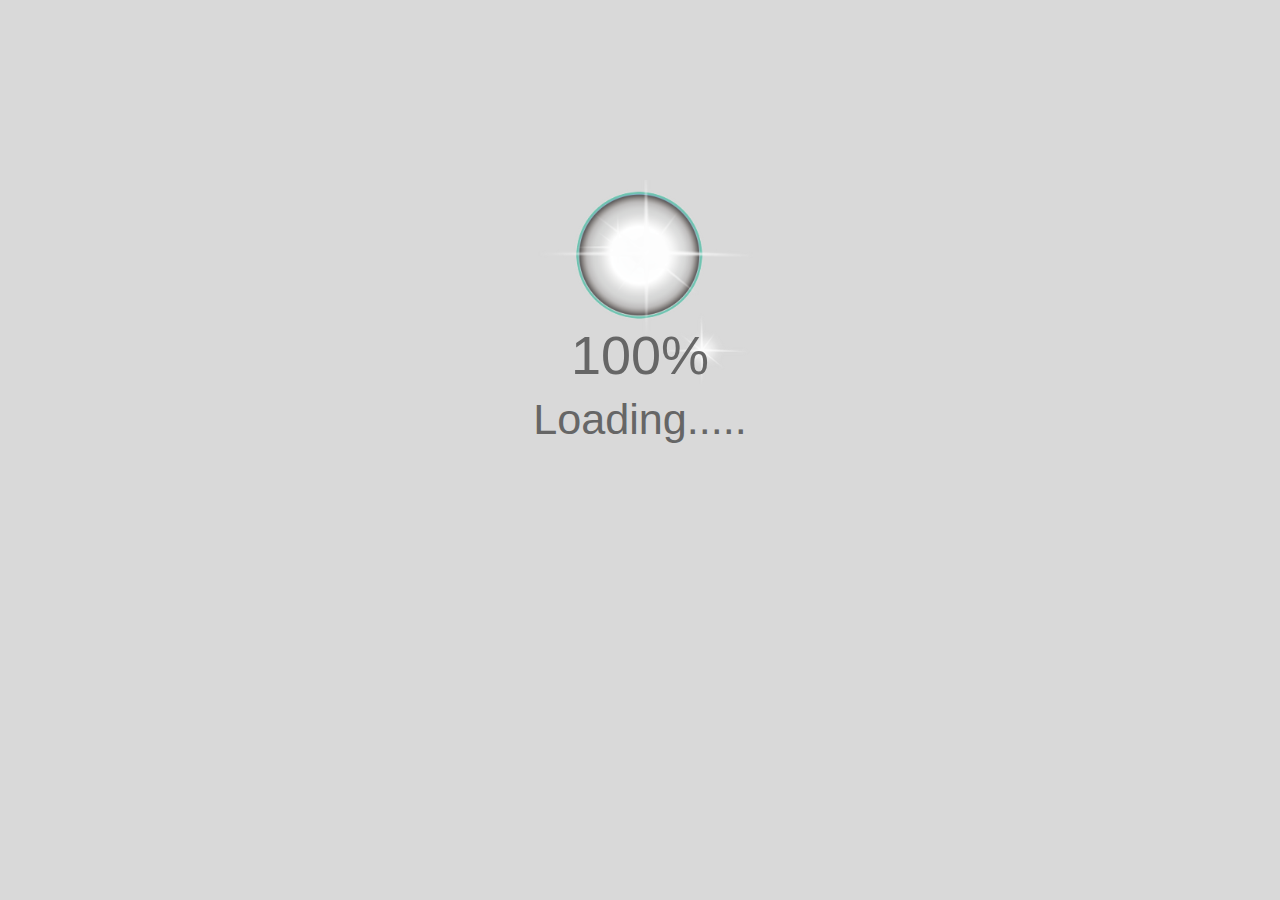
==== index.html @ c44b627d "upload" ====
<!DOCTYPE html>
<html>
<head>
	<meta charset="utf-8">
	<meta http-equiv="X-UA-Compatible" content="IE=edge">
	<meta name="viewport" content="width=device-width, initial-scale=1, user-scalable = no">
	<title>一万口新鲜</title>
	<link rel="stylesheet" href="css/main.css">
	<link rel="stylesheet" href="css/main2.css">
	<link rel="stylesheet" type="text/css" href="css/swiper-4.2.2.min.css">
	<script src="js/iconfont.js" type="text/javascript" ></script>
	<script src="js/flex.js"></script>
  	<script src="js/html5.js"></script>
</head>
<body>
  <div class="wrapAll">
	<!-- loading -->
	<div class="Loading">
		<div class="loading_header">
			<img class="loading_shine" src="images/loading_shine.png" alt="">
		</div>
		<div class="loading_mid">
			<div class="progress">0%</div>
			<div class="loadingTxt">Loading.....</div>
		</div>
		<div class="loading_footer">
			<img class="loadImg1" src="images/loading_img.png" alt="">
			<img class="loadImg2" src="images/loading_img.png" alt="">
			<img class="loadImg3" src="images/loading_img.png" alt="">
			<img class="loadImg4" src="images/loading_img.png" alt="">
			<img class="loadImg5" src="images/loading_img.png" alt="">
		</div>
	</div>
	<!-- loading结束 -->

	<!-- introduce -->
	<div class="introduce">
		<div class="in_header">
			为世界豪强打call,<br/>吃世帮料理！
		</div>
		<div class="in_mid">
			<img class="introduce_txt" src="images/introduc_txt.png" alt="">
			<svg class="icon icon_cursor" aria-hidden="true">
			  <use xlink:href="#icon-dianji"></use>
			</svg>
		</div>
		<div class="in_footer">
			<div class="Green">
        <div class="footable">
          <img src="images/footable.png" alt="">
        </div>
				<p class="footShadow"></p>
				<p class="in_foot_txt">我来打call</p>
			</div>
		</div>
	</div>

	<!-- introduce结束 -->

	<!-- food -->
	<div class="Food">
		<div class="Food_list">
			<dl class="List">
				<dt>
					<img src="images/shousi.png" alt="">
					<div class="list_txt"><p>中场餐肉<br>寿司</p></div>
				</dt>
				<dt>
					<img src="images/chaofan.png" alt="">
					<div class="list_txt"><p>禁区无敌<br>黄金炒饭</p></div>
				</dt>
				<dt>
					<img src="images/gaijiaofan.png" alt="">
					<div class="list_txt"><p>炙火开球<br>冠军炒饭</p></div>
				</dt>
			</dl>
		</div>
		
		<!-- detail -->
			<div class="detail1 detailAll">
				<div class="detail1_head Head_txt">
					<i>看球料理之</i>
					<img src="images/shousi.png" alt="">
					<p>中场餐肉<br>寿司</p>
				</div>
				<div class="detail_txt">
					<p>菜谱：XXXXXXXXXX</p>
					<p>配料：XXXXXXXXXX</p>
				</div>
				<div class="detail_close">
					<svg class="icon_detail_close" aria-hidden="true"><use xlink:href=" #icon-guanbi1"></use></svg>
				</div>
			</div>
			<div class="detail2 detailAll">
				<div class="detail2_head Head_txt">
					<i>看球料理之</i>
					<img src="images/chaofan.png" alt="">
					<p>禁区无敌<br>黄金炒饭</p>
				</div>
				<div class="detail_txt">
					<p>菜谱：XXXXXXXXXX</p>
					<p>配料：XXXXXXXXXX</p>
				</div>
				<div class="detail_close">
					<svg class="icon_detail_close" aria-hidden="true"><use xlink:href=" #icon-guanbi1"></use></svg>
				</div>
			</div>
			<div class="detail3 detailAll">
				<div class="detail3_head Head_txt">
					<i>看球料理之</i>
					<img src="images/gaijiaofan.png" alt="">
					<p>炙火开球<br>冠军炒饭</p>
				</div>
				<div class="detail_txt">
					<p>菜谱：XXXXXXXXXX</p>
					<p>配料：XXXXXXXXXX</p>
				</div>
				<div class="detail_close">
          <svg class="icon_detail_close" aria-hidden="true"><use xlink:href=" #icon-guanbi1"></use></svg>
				</div>
			</div>

		<!-- footer -->
		<div class="Food_footer">
			<p>看饱了，回去打call</p>
		</div>
	</div>
	<!-- food结束 -->
	
<!-- upLoad -->
	<div class="upLoad">
    <div class="upLoadPage upLoadBack">
      <div class="upLoadTitle">上传你的酷照</div>
      <div class="main">
        <div class="upLoadImg">
          <div class="PhotoFrame">
            <section class="filedLoad">
              <div class="filedLoad_Bg" style="background-image: url('images/BJ1.jpg')"></div>
              <div class="labels">
                <label>
                  <input type="file" name="uploadPicture" class="imgTest" accept=".jpg,.jpeg,.png">
                </label>
              </div>
              <div id="img"></div>
              <div class="img-two"></div>
            </section>
          </div>
          <div class="upLoadBtns">
            <a class="upLoadHref" href="javascript:;">活动 <br> 规则</a>
            <em class="upLoadTos">确认上传</em>
          </div>
        </div>
      </div>
    </div>
    <div class="upLoadFooter upLoadBack">
      <div class="upLoadTitle">选择你支持的球队</div>
      <div class="main">
        <div class="upLoadImg">
          <div class="PhotoFrame">
            <div class="filedLoad">
              <div class="img-two"></div>
              <canvas id="canvasTwo"></canvas>
            </div>
          </div>
          <div class="SlideLoop">
            <div class="selectBlessing-container">
              <div class="swiper-container">
                <div class="swiper-wrapper">
                  <div class="swiper-slide">
                    <div class="swiper-slide-title">A队</div>
                    <ul class="clearfix">
                      <li class="item"><img src="images/bas.png" alt=""></li>
                      <li class="item"><img src="images/mg.png" alt=""></li>
                      <li class="item"><img src="images/bas.png" alt=""></li>
                      <li class="item"><img src="images/bas.png" alt=""></li>
                    </ul>
                  </div>
                  <div class="swiper-slide">
                    <div class="swiper-slide-title">B队</div>
                    <ul class="clearfix">
                      <li class="item"><img src="images/bas.png" alt=""></li>
                      <li class="item"><img src="images/bas.png" alt=""></li>
                      <li class="item"><img src="images/bas.png" alt=""></li>
                      <li class="item"><img src="images/bas.png" alt=""></li>
                    </ul>
                  </div>
                  <div class="swiper-slide">
                    <div class="swiper-slide-title">C队</div>
                    <ul class="clearfix">
                      <li class="item"><img src="images/bas.png" alt=""></li>
                      <li class="item"><img src="images/bas.png" alt=""></li>
                      <li class="item"><img src="images/bas.png" alt=""></li>
                      <li class="item"><img src="images/bas.png" alt=""></li>
                    </ul>
                  </div>
                </div>
              </div>
              <div class="swiper-button-prev"></div>
              <div class="swiper-button-next"></div>
            </div>
            <div class="up_btns">生成海报</div>
          </div>
          <div style="visibility: hidden;opacity: 0;">
            <img class="newImg" src="" alt="">
            <img class="loadImg" src="" alt="">
          </div>
        </div>
      </div>
    </div>
    <div class="upLoadImgs upLoadBack">
      <div class="PhotoFrame">
        <div class="upLoadImgsCtrl">
          <img class="loadImg" src="" alt="">
        </div>
      </div>
      <div class="upLoadImgsFoo">
        <div class="lists lists1"><img src="images/load_btn.png" alt=""></div>
        <div class="lists lists2">
          <a href="##"><img src="images/load_btn2.png" alt=""></a>
          <!--<a href="##" class="listRess">进入全球人气榜</a>-->
          <!--<div class="upLoadBlog">赢终究大礼 <img src="images/blog.png" alt=""></div>-->
        </div>
      </div>
    </div>
    <div class="WrittenWords">
      <div class="wWordsMain">
        <em class="list">面部识别</em>
        <em class="list">激情扫描</em>
        <em class="list">活力注入</em>
        <em class="list">能量注体</em>
        <em class="list">正在生成中。。。</em>
      </div>
    </div>
    <div class="LoadingCall">
      <div class='loader'>
        <div>
          <div>
            <div>
              <div>
                <div>
                  <div></div>
                </div>
              </div>
            </div>
          </div>
        </div>
      </div>
      <div class="loaderTime">正在生成，请稍等</div>
    </div>
  </div>


<!-- rules -->
	<div class="rules">
		<div class="rules_contain">
			<p class="rules_head">活动规则</p>
			<p class="rules_txt">为你支持的球队加油<br/>一站到底<br/>赢取神秘大礼</p>
			<p class="rules_txt2">根据8强赛，4强，决赛的时间<br/>共三轮抽奖</p>
			<p class="rules_txt3">官方定期公布中奖名单，请及时关注</p>
			<dl class="rules_img">
				<dt><img src="images/prize1.png" alt=""><p>2018世界杯吉祥物公仔</p></dt>
				<dt><img src="images/prize2.png" alt=""><p>正版球衣</p></dt>
				<dt><img src="images/prize3.png" alt=""><p>PS4+FIF<br/>A17</p></dt>
			</dl>
			<svg class="icon icon_back" aria-hidden="true" id= 'Back'>
			  <use xlink:href="#icon-zhiyuanfanhui3"></use>
			</svg>
		</div>
	</div>
	<!-- rules结束 -->

 <!-- B6 -->
  <div class="user_choose">
    <div class="choose_head">
      <img src="images/B6_head.jpg" alt="">
    </div>
    <div class="choose_jincai">
      <p class="jincai_txt1">竞猜榜</p>
      <p class="jincai_txt2">当前竞猜人数:</p><p class="jincai_txt3">10000</p>
    </div>
    <div class="choose_mid">
      <table class="top_team">
        <thead class="Thead">
          <tr>
            <th>球队</th>
            <th>站队人数</th>
            <th>影响力</th>
          </tr>
        </thead >
        <tbody class="Tbody">
          <tr>
            <td>法国</td>
            <td>5010</td>
            <td>1</td>
          </tr>
          <tr>
            <td>日本</td>
            <td>3000</td>
            <td>2</td>
          </tr>
          <tr>
            <td>巴西</td>
            <td>2100</td>
            <td>3</td>
          </tr>
          <tr>
            <td>德国</td>
            <td>1500</td>
            <td>4</td>
          </tr>
          <tr class="OutTeam">
            <td>意大利</td>
            <td>800</td>
            <td>5</td>
          </tr>
          <tr class="OutTeam">
            <td>匈牙利</td>
            <td>300</td>
            <td>6</td>
          </tr>
          <tr class="OutTeam">
            <td>英国</td>
            <td>200</td>
            <td>7</td>
          </tr>
          <tr>
            <td>意大利</td>
            <td>800</td>
            <td>8</td>
          </tr>
          <tr>
            <td>匈牙利</td>
            <td>300</td>
            <td>9</td>
          </tr>
          <tr>
            <td>英国</td>
            <td>200</td>
            <td>10</td>
          </tr>
        </tbody>
      </table>
    </div>

    <div class="choose_foot">
      <div class="foot1"><p>邀请好友<br>并肩作战</p></div>
      <div class="foot2">
        <div class="foot2_left">
          <div class="B6_xuanzhuan">
          <svg class="icon icon_xuanzhuan2" aria-hidden="true"><use xlink:href="#icon-xuanzhuan"></use></svg></div>
          <p>更换主队</p></div>
        <div class="foot2_right"><p><a href="##">世帮料理，了解一下？</a></p></div>
      </div>
    </div>
  <!-- B6弹窗 -->
  <div class="cover_share">
    <div class="cover_contain">
      <div class="contain_head">
        <p>分享给好友</p>
        <div class="head_close">
          <svg class="icon_close" aria-hidden="true"><use xlink:href="#icon-guanbi"></use></svg>
        </div>
      </div>
      <div class="contain_mid">
        <div class="contain_midH">
          <h2>本轮八强</h2>
          <p>你支持的球队是</p>
          <i>巴西队</i>
        </div>
        <form action="##" method="get" accept-charset="utf-8" class="contain_form" >
          <input type="number" maxlength=11 name="phoneNum" placeholder="输入手机号， 参与抽奖" class="phoneNum"><br>
          <buttom type="submit" class="phoneSubmit"/>确认</buttom>
        </form>
      </div>
      <div class="contain_foot">
        <div class="contain_footL">
          <svg class="icon_footL" aria-hidden="true"><use xlink:href="#icon-weixin"></use></svg><br>
          <p>微信好友</p>
        </div>
        <div class="contain_footM">
          <svg class="icon_footM" aria-hidden="true"><use xlink:href="#icon-pengyouquan"></use></svg><br>
          <p>朋友圈</p>
        </div>
        <div class="contain_footR">
          <svg class="icon_footR" aria-hidden="true"><use xlink:href="#icon-kongjian"></use></svg><br>
          <p>QQ空间</p>
        </div>
      </div>
    </div>
  </div>
  <!-- B6弹窗 结束 -->

  <!-- B6 success -->
  <div class="successWrap">
    <div class="success">
      <div class="success_contain">
        <div class="success_wrap">
          <strong>已提交</strong><br>
          <i>快去看看<br/>你有多少站友</i>  
        </div>
        
      </div>
    </div>  
  </div>
  <!-- B6 success 结束 -->

  <div class="share">
    <svg class="icon_zhuanfa" aria-hidden="true"><use xlink:href="#icon-icon_zhuanfa"></use></svg>
    <p>呼唤好友<br/>并肩作战</p>
  </div>
</div>
  <!-- B6 结束-->
  
</div> <!-- wrapAll结束 -->

  <script src="js/jquery.js"></script>
  <script src="js/exif.js"></script>
  <script src="js/swiper.min.js"></script>
  <script src="js/cutimg.js"></script>
  <script src="js/lrz.bundle.js"></script>
  <script src="js/main.js"></script>
  <script src="js/main2.js"></script>
  <script>
    var _lss = $('.selectBlessing-container .swiper-slide').length;
    if(_lss>2){
      var mySwiper = new Swiper('.selectBlessing-container .swiper-container', {
        speed: 500,
        pagination : '.swiper-pagination',
        paginationClickable :true,
        //paginationType : 'fraction',
        paginationElement : 'li',
        //autoplay: 12000,
        loop:true,
        slidesPerView : 2,//显示个数
        slidesPerGroup : 1 //滚动个数
      });
      $(".swiper-button-prev").on("touchstart",function(){
        mySwiper.slidePrev();
      });
      $(".swiper-button-next").on("touchstart",function(){
        mySwiper.slideNext();
      })
    }
  </script>
</body>
</html>
---- css/main.css ----
*{
  padding:0;
  margin:0;
  word-break: break-all;
  font-family: Arial, "Microsoft YaHei", "微软雅黑";
}
body{
  color:#666;
  font-family:"Microsoft Yahei","Hiragino Sans GB","Heiti SC","WenQuanYi Micro Hei",sans-serif;
  background:#fff;
  height: 100vh;
  overflow-x: hidden;
}
.homes{overflow: auto;}
p,h1,h2,h3,h4,h5,h6,ul,li,ol{
  padding:0;
  margin:0;
}
.m60{margin-bottom: 60px}
i,em{font-style: normal}
.lf{float:left;}
.rt{float:right;}
ul,dl,dt,dd,ol,li{list-style:none;}
a{
  color:#666;
  text-decoration:none;
  cursor: pointer;
}
input,button,textarea,select{outline: none;background-color: #fff}
img{border: none;}
.clearfix{zoom:1;}
.clearfix:before,.clearfix:after{display: table;line-height: 0;content:"";}
.clearfix:after{clear:both;}
.overs{
  white-space: nowrap;
  text-overflow: ellipsis;
  overflow: hidden;
}
.ease{
  transition: all 0.3s linear;
  -webkit-transition: all 0.3s linear;
  -moz-transition: all 0.3s linear;
  -o-transition: all 0.3s linear;
}
.cmain{
  width: 1200px;
  margin: 0 auto;
  position: relative;
}
.main{
  width: 100%;
  height: 100%;
}
.header{
  width: 80%;
  height: 1.2rem;
  line-height: 1.2rem;
  text-align: center;
  font-size: 0.85rem;
  color: #333;
  margin: 0 auto;
  padding: 1rem 0;
  font-family: "楷体";
}
.upLoadImg{
  width: 100%;
  height: 100%;
  position: relative;
  overflow: hidden;
  background-repeat: no-repeat;
  background-position: center;
  /*background-image: url("../images/bg.jpg");*/
  background-size: 100% 100%;
}
.PhotoFrame{
  width: 92%;
  height: calc(100vh - 6.2rem);
  padding: 0.6rem 0;
  background-repeat: no-repeat;
  background-position: center;
  background-image: url("../images/up_black.png");
  background-size: cover;
  margin: 0.6rem auto 0;
}
.filedLoad{
  width: 86%;
  height: 96%;
  margin: 0 auto;
  position: relative;
  overflow: hidden;
  top: 2%;
}

.filedLoad_Bg{
  width: 100%;
  height: 100%;
  background-repeat: no-repeat;
  background-position: center;
  background-size: cover;
  position: relative;
}
.filedLoad_Bg:before{
  content: '';
  position: absolute;
  left: 0;
  top: 0;
  width: 100%;
  height: 100%;
  background-color: #666;
  opacity: 0.5;
  filter: alpha(opacity=50);
}
.filedLoad_Bg:after{
  content: '';
  width: 1rem;
  height: 1rem;
  position: absolute;
  left: 50%;
  top: 50%;
  margin: -0.5rem 0 0 -0.5rem;
  background-repeat: no-repeat;
  background-position: center;
  background-size: contain;
  background-image: url("../images/max.png");
}
.up_btn{
  width: 46%;
  position: absolute;
  top: 50%;
  left: 27%;
  margin: 0 auto;
  display: block;
  transform: translateY(-50%);
}
.labels{
  width: 100%;
  height: 100%;
  position: absolute;
  left: 0;
  top: 0;
  z-index: 100;
}
.labels label{
  display: block;
  width: 100%;
  height: 100%;
  opacity: 0;
  filter: alpha(opacity=0);
}
.imgTest{
  display: block;
  width: 100%;
  height: 100%;
}
#img{
  opacity: 0;
  visibility: hidden;
  filter: alpha(opacity=0);
}
#img,.img-two{
  width: 100%;
  height: 100%;
  position: absolute;
  left: 0;
  top: 0;
  z-index: 50;
  overflow: hidden;
}
.img-two{z-index: 20}
#img img{
  width: 100%;
  height: 100%;
  display: block;
}
.sure_btn{
  position: absolute;
  bottom: 0.6rem;
  background: url(../images/yes_bg.png) no-repeat;
  background-size: 100% 100%;
  text-align: center;
  width: 100%;
}
.up_btns{
  width:5rem;
  height: 1.2rem;
  line-height: 1.2rem;
  display: block;
  margin: 0.15rem auto 0;
  cursor: pointer;
  border-radius: 3px;
  text-align: center;
  font-size: 0.65rem;
  background-color: #999;
  color: #fff;
}
.prompt{
  position: absolute;
  left: 0;
  top: 0;
  bottom: 0;
  right: 0;
  z-index: 1000;
  display: none;
}
.promptImg{
  width: 40%;
  margin: 0 auto;
  position: relative;
  top: 3.6rem;
}
#canvasTwo{
  position: absolute;
  left: 0;
  top: 0;
  z-index: 20;
  display: block;
}
.SlideLoop{
  height: 4.4rem;
}
.selectBlessing-container{
  width: 72%;
  height: 2.8rem;
  margin: 0 auto;
  position: relative;
}
.selectBlessing-container .swiper-slide{
  width: 50%;
  font-size: 0;
  text-align: center;
}
.swiper-slide-title{
  height: 0.8rem;
  line-height: 0.8rem;
  font-size: 0.45rem !important;
  color: #333;
}
.selectBlessing-container .swiper-slide .item{
  display: inline-block;
  vertical-align: top;
  *zoom: 1;
  *display: inline;
  width: 44%;
  height: 0.9rem;
  padding: 0.05rem 3%;
  overflow: hidden;
  box-sizing: border-box;
  transition: all 0.3s linear;
  -webkit-transition: all 0.3s linear;
  border: 1px solid transparent;
  border-radius: 3px;
}
.selectBlessing-container .swiper-slide .item.active{
  border-color: red;
}
.selectBlessing-container .swiper-slide .item img{
  width: 100%;
  height: 100%;
  display: block;
  position: relative;
  top: 50%;
  transform: translateY(-50%);
  -webkit-transform: translateY(-50%);
}
.upLoad{
	position: absolute;
	left: 0;
	top:0;
	z-index: 1001;
  width: 100vw;
  height: 100vh;
  overflow: hidden;
  background-color: #f3f3f3;
transition: all .5s linear;
-webkit-transtion: all .5s linear;
-webkit-transform: translateY(100%);
-ms-transform: translateY(100%);
-o-transform: translateY(100%);
transform: translateY(100%);
}
.upLoad.active{
	-webkit-transform: translateY(0);
-ms-transform: translateY(0);
-o-transform: translateY(0);
transform: translateY(0);
}
.upLoadBack{
  background-repeat: no-repeat;
  background-position: center;
  background-image: url("../images/up_bj.jpg");
  background-size: cover;
}
.upLoadPage,.upLoadFooter{
  width: 100%;
  height: 100%;
}
.upLoadTitle{
  height: 1.8rem;
  line-height: 1.8rem;
  color: #333;
  font-size: 0.65rem;
  text-align: center;
  display: none;
}

.upLoadBtns{
  padding: 1.4rem 0;
  height: 1.6rem;
  text-align: center;
  font-size: 0;
}
.upLoadTos,.upLoadHref{
  height: 1.6rem;
  display: inline-block;
  vertical-align: top;
  *zoom: 1;
  *display: inline;
  color: #fff;
  border-radius: 3px;
  background-color: #999;
}
.upLoadHref{
  width: 1.6rem;
  line-height: 0.8rem;
  font-size: 0.5rem;
}
.upLoadTos{
  width: calc(86vw - 1.9rem);
  line-height: 1.6rem;
  font-size: 0.65rem;
  margin-left: 0.3rem;
}
.upLoadFooter{
  position: absolute;
  top: 0;
  left: 0;
  z-index: 100;
  background-color: rgba(255,255,255,1);
  transform: translateY(-100%);
  -webkit-transform: translateY(-100%);
  transition: all 0.5s linear;
  -webkit-transition: all 0.5s linear;
}
.upLoadFooter.active{
  transform: translateY(0);
  -webkit-transform: translateY(0);
}
.upLoadImgs{
  width: 100%;
  height: 100%;
  position: absolute;
  top: 0;
  left: 0;
  z-index: 200;
  background-color: rgba(255,255,255,1);
  transform: translateY(-100%);
  -webkit-transform: translateY(-100%);
  transition: all 0.5s linear;
  -webkit-transition: all 0.5s linear;
}
.upLoadImgs.active{
  transform: translateY(0);
  -webkit-transform: translateY(0);
}
.upLoadImgsCtrl{
  width: 86%;
  height: 96%;
  margin: 0 auto;
  position: relative;
  top: 2%;
}
.upLoadImgsFoo{
  width: 100%;
  height: 5.4rem;
  text-align: center;
  font-size: 0;
  overflow: hidden;
}
.upLoadImgsFoo .lists{
  display: inline-block;
  vertical-align: top;
  *zoom: 1;
  *display: inline;
  font-size: 0.45rem;
  color: #fff;
  margin-top: 1rem;
  position: relative;
}
.upLoadImgsFoo .lists img{
  width: 100%;
  display: block;
}
.upLoadImgsFoo .lists1{
  width: 36%;
  cursor: pointer;
}
/*.upLoadImgsFoo .lists1:after{*/
  /*content: '';*/
  /*position: absolute;*/
  /*left: 0.1rem;*/
  /*top: 0.15rem;*/
  /*width: 1rem;*/
  /*height: 1rem;*/
  /*background-repeat: no-repeat;*/
  /*background-position: center;*/
  /*background-image: url("../images/xunh.png");*/
  /*background-size: contain;*/
/*}*/
.upLoadImgsFoo .lists2{
  width: 54%;
  font-size: 0;
  margin-left: 5%;
}
/*.upLoadImgsFoo .lists2:after{*/
  /*content: '';*/
  /*position: absolute;*/
  /*width: 1rem;*/
  /*height: 1rem;*/
  /*left: -0.8rem;*/
  /*top: 0.15rem;*/
  /*border-radius: 50%;*/
  /*background-color: rgb(68,198,120);*/
  /*background-repeat: no-repeat;*/
  /*background-position: center;*/
  /*background-image: url("../images/ress.png");*/
  /*background-size: contain;*/
/*}*/
.upLoadImgsFoo .listRess{
  height: 1.3rem;
  line-height: 1.3rem;
  display: inline-block;
  vertical-align: top;
  *zoom: 1;
  *display: inline;
  padding: 0 0.25rem;
  background-color: #999;
  font-size: 0.45rem;
  border-radius: 3px;
  cursor: pointer;
  color: #fff;
}
.upLoadBlog{
  height: 1.3rem;
  line-height: 1.3rem;
  text-align: right;
  font-size: 0.4rem;
  color: rgb(11,133,11);
  margin-top: 0.25rem;
}
.upLoadBlog img{
  height: 100%;
  vertical-align: middle;
}
.swiper-button-next, .swiper-button-prev{
  width: 30px;
  height: 30px;
  background-size: contain;
  top: 1.88rem;
}
.swiper-button-prev{left: -30px}
.swiper-button-next{right: -30px}
.WrittenWords{
  width: 100%;
  height: 100%;
  position: absolute;
  left: 0;
  top: 0;
  background-color: #fff;
  z-index: 100;
  font-size: 0;
  text-align: center;
  display: none;
}
.wWordsMain{
  width: 96%;
  display: inline-block;
  vertical-align: top;
  *zoom: 1;
  *display: inline;
  font-size: 0.75rem;
  color: rgb(0,128,0);
  position: relative;
  top: 50%;
  transform: translateY(-50%);
  -webkit-transform: translateY(-50%);
}
.WrittenWords .list{
  display: block;
  height: 1.8rem;
  line-height: 1.8rem;
  position: relative;
}
/*  Loding  */
.LoadingCall{
  position: absolute;
  top: 0;
  left: 0;
  width: 100%;
  height: 100%;
  background-color: rgba(255,255,255,.8);
  z-index: 20000;
  display: none;
}
.loader{
  position: relative;
  top: 26%;
  margin: 0 auto;
  width: 150px;
  height: 150px;
  display: block;
  overflow: hidden;
}
.loaderTime{
  width: 100%;
  height: 50px;
  line-height: 50px;
  color: #333;
  font-size: 20px;
  text-align: center;
  position: absolute;
  bottom: 38%;
  left: 0;
}
.loader,.loader div{
  box-sizing: border-box;
  border-radius: 50%;
  padding: 8px;
  border: 2px solid transparent;
  -webkit-animation: rotate linear 3.5s infinite;
  -moz-animation: rotate linear 3.5s infinite;
  animation: rotate linear 3.5s infinite;
  border-top-color: rgba(0, 0, 0, 0.5);
  border-bottom-color: rgba(0, 43, 132, 1);
}
.loader div{height: 100%;}
@-webkit-keyframes rotate {
  0% {-webkit-transform: rotate(0deg);-moz-transform: rotate(0deg);transform: rotate(0deg);}
  50% {-webkit-transform: rotate(180deg);-moz-transform: rotate(0deg);transform: rotate(180deg);}
  100% {-webkit-transform: rotate(360deg);-moz-transform: rotate(0deg);transform: rotate(360deg);}
}
@-moz-keyframes rotate {
  0% {-webkit-transform: rotate(0deg);-moz-transform: rotate(0deg);transform: rotate(0deg);}
  50% {-webkit-transform: rotate(180deg);-moz-transform: rotate(0deg);transform: rotate(180deg);}
  100% {-webkit-transform: rotate(360deg);-moz-transform: rotate(0deg);transform: rotate(360deg);}
}
@keyframes rotate {
  0% {-webkit-transform: rotate(0deg);-moz-transform: rotate(0deg);transform: rotate(0deg);}
  50% {-webkit-transform: rotate(180deg);-moz-transform: rotate(0deg);transform: rotate(180deg);}
  100% {-webkit-transform: rotate(360deg);-moz-transform: rotate(0deg);transform: rotate(360deg);}
}
/*@media only screen and (-webkit-device-pixel-ratio: 3) and (device-height: 812px){*/
  /*.filedLoad{*/
    /*width: 84%;*/
    /*height: 64.828%;*/
    /*margin: 0 auto;*/
    /*position: relative;*/
  /*}*/
/*}*/
---- css/main2.css ----
/*清除默认格式*/
*{margin:0;padding:0;}
img{border:none;}
li{list-style:none;}
input,select,textarea{outline:none;}
textarea{resize:none;}
a{text-decoration:none;}
body{
	height: 100vh;
	overflow: hidden;
	margin:0;
}
/*主体部分*/
.wrapAll{
	position: relative;
	overflow: hidden;
	width: 100vw;
	height: 100vh;
}

/*loading*/
.Loading{
	position: absolute;
	width: 100%;
	height: 100%;
	background-color: #D9D9D9;
	text-align: center;
}
.loading_header{
	position: absolute;
	top: 20vh;
	width: 100vw;
	height: 18vh;
}
.loading_shine{
	width: 25vh;
}
.loading_mid{
	position: absolute;
	top: 38vh;
	width: 100vw;
	height: 20vh;
}
.progress{
	font-size: 1rem;
	margin-top:-2vh; 
}
.loadingTxt{
	font-size: 0.8rem;
	margin-top:1vh; 
}
.loading_footer{
	position: absolute;
    top: 55vh;
    width: 84vw;
    height: 10vh;
    right: 8vw;
}
.loading_footer img{
	width: 13vw;
    float: left;
    display: inline-block;
    margin-left: 3vw;
    display: none;
}
.loadImg1{
	-webkit-transform: rotate(10deg);
	transform: rotate(10deg);
}
.loadImg2{
	-webkit-transform: rotate(15deg);
	transform: rotate(15deg);
}
.loadImg3{
	-webkit-transform: rotate(25deg);
	transform: rotate(25deg);
}
.loadImg4{
	-webkit-transform: rotate(65deg);
	transform: rotate(65deg);
}
.loadImg5{
	-webkit-transform: rotate(150deg);
	transform: rotate(150deg);
}

/*loading结束*/

/*rules*/
.rules{
	width: 100vw;
	height: 100vh;
	position: absolute;
	overflow: hidden;
	display: none;
	z-index: 10001;
	background-color: #fff;
}
.rules_contain{
	display: block;
	margin:4vh auto;
	width: 92vw;
	height: 92vh;
	border:1px #0000FF solid;
	box-shadow: 0 1px 2px #000;
	text-align: center;
}
.rules_contain .rules_head{
	font-size: .6rem;
	color: #ff0000;
}
.rules_contain .rules_txt{
	font-size: .8rem;
	line-height: 1.8rem;
	font-weight: bold;
}
.rules_contain .rules_txt2{
	font-size: .5rem;
    padding-top: .8rem;
    padding-bottom: 0.5rem;
}
.rules_contain .rules_txt3{
	font-size: .5rem;
}
.rules_img{
	width: 92vw;
	height: 40vw;
}
.rules_img dt{
	float: left;
	width: 25vw;
	height: 40vw;
	margin-left: 4.25vw;
	margin-top: 0.5rem;
}
.rules_img dt img{
	width: 100%;
}
.icon_back{
    width: 1.2rem;
    height: 1.2rem;
  
}


/*face动画*/


.introduce{
	position: absolute;
	width: 100vw;
	height: 100vh;
	display: none;
	overflow: hidden;
}
.icon_cursor{
    width: 1rem;
    height: 1rem;
    -webkit-transform: rotate(-20deg);
    transform: rotate(-20deg);
    position: absolute;
    right: 1rem;
    bottom: 1rem;
}
.in_header{
	font-size: 1rem;
	font-weight: bold;
	text-align: center;
	margin-top: 5vh;
}
.in_mid{
	position: absolute;
	top:30vh;
	height: 30vh;
	width: 100%;
	text-align: center;
	cursor:pointer;
}
.in_mid .introduce_txt{
	width: 90%;
}
.in_mid .pointer{
	width: 14vw;
    position: absolute;
    bottom: 0vh;
    right: 9vw;
    transform: rotate(-43deg);
}
.in_footer{
	position: absolute;
	bottom: 2vh;
	width: 100vw;
	height: 42vh;
	text-align: center;
}
.footable{
	position: absolute;
	width: 100%;
	height: 30%;
	animation:Footble 3s ease-in infinite  alternate;
	z-index: 10;
}
.footable img{
	height: 100%;
}
@keyframes Footble{
	0%{
		-webkit-transform: translateY(-18vw);
		transform: translateY(-18vw);
	}
	100%{
		-webkit-transform: translateY(0);
		transform: translateY(0);
	}
}

.Green{
	position: absolute;
	left: 50%;
	top: 15vw;
	-webkit-transform: translateX(-50%);
	transform: translateX(-50%);
    width: 80vw;
    height: 56vw;
    background-image: url(../images/introduce_footer.png);
    background-repeat: no-repeat;
    background-size: cover;
    background-position: top center;
}
.footShadow{
	position: relative;
    top: 20%;
    left: 40%;
    width: 18%;
    height: 18%;
    background-image: radial-gradient(#fff 0%, #101010 15%);
    border-radius: 8em;
    -webkit-transform: skew(40deg) rotateX(100deg);
    transform: skew(20deg) rotateX(108deg);
    animation: Shadow  3s ease-in infinite  alternate; 
}
@keyframes Shadow{
	0%{
		opacity: .05;
   		transform: skew(10deg) rotateX(100deg) scale(0.2);
	}
	100%{
		opacity: 1;
		transform: skew(40deg) rotateX(100deg) scale(1);
	}

}
.in_foot_txt{
	font-family: "华文行楷";
	position: absolute;
    bottom:3vh;
    left: 50%;
    transform: translateX(-50%);
	font-size: .8rem;
    background: -webkit-linear-gradient(45deg,#ff0000,#ffcc00,#ffff00,#00ff99,#66ffff,#0066ff,#6633ff);
    -webkit-background-clip: text;
    color: transparent;
    animation: color 4s linear infinite;
}
@keyframes color{
	0%{background-position:0,0;}
	100%{background-position: 8rem,0;}
}


/*Food*/
.Food{
	position: absolute;
	top:0;
	left: 0;
	width: 100vw;
	height: 100vh;
	background-color: #fff;
	overflow: hidden;
	color: #000;
	z-index: 100;
	transition: all .5s linear;
	-webkit-transtion: all .5s linear;
	-webkit-transform: translateY(100%);
	transform: translateY(100%);
}
.Food.active{
	-webkit-transform: translateY(0);
	transform: translateY(0);
}
.Food_list{
	width: 90vw;
	height: 72vh;
	margin: 8vh auto 0;
	overflow: scroll;
	-webkit-overflow-scrolling:touch;
}
.Food_list dl dt:first-child{
	background-color: rgb(255, 229, 57);
	width: 90vw;
	height: 24vh;
}
.Food_list dl dt:nth-child(2){
	background-color: rgb(255, 39, 68) ;
	width: 90vw;
	height: 24vh;
}
.Food_list dl dt:nth-child(3){
	background-color: rgb(156, 78, 158);
	width: 90vw;
	height: 24vh;
}
.Food_list dl dt img{
	height: 22vh;
	padding-top: 1vh;
}
.Food_list .list_txt{
	height: 24vh;
	width: 35vw;
	float: right;
	text-align: center;
	display: table;
	margin-right: 2vw;
}
.list_txt p{
	display: table-cell;
	vertical-align: middle;
	font-size: 0.5rem;
}
.Food_footer{
	position: absolute;
	top: 85vh;
	height: 10vh;
	width: 100vw;
	text-align: center;
}
.Food_footer p{
    display: block;
    margin: 0 auto;
    width: 41vw;
    border-radius: 10px;
    background-color: rgb(124, 124, 124);
    font-size: .4rem;
    padding: 3vw 2vw;
    color: #fff;
}
/*detail*/
.detail1{display: none;}
.detail2{display: none;}
.detail3{display: none;}
.detailAll{
	position: absolute;
	top: 0;
	left: 0;
	width: 100%;
	height: 100%;
	background-color: rgba(0,0,0,.8);
	z-index: 101;
}
.detail1_head{
    width: 90vw;
    height: 80vw;
    background-color: rgb(255, 229, 57);
    margin: 8vh auto 0;
    border-radius: 6px;
}
.detail2_head{
    width: 90vw;
    height: 80vw;
    background-color: rgb(255, 39, 68);
    margin: 8vh auto 0;
    border-radius: 6px;
}
.detail3_head{
    width: 90vw;
    height: 80vw;
    background-color: rgb(156, 78, 158);
    margin: 8vh auto 0;
    border-radius: 6px;
}
.Head_txt i{
    display: block;
    width: 98%;
    font-style: normal;
    font-size: .8rem;
    text-align: right;
    padding: 7% 4% 2% 0;
}
.Head_txt img{
	width: 50vw;
}
.Head_txt p{
    display: inline-block;
    font-size: 0.5rem;
    float: right;
    text-align: center;
    margin: 35% 6% 0 0;

}
.detail_txt{
	position: absolute;
	margin-top:6vh;
	width: 100%;
	height: 15vh;
	text-align: center;
	color: #fff;
	font-size: .8rem;
}
.detail_close{
	position: absolute;
	top: 85vh;
	width: 100vw;
	text-align: center;
}
.detail_close .icon_detail_close{
	width: 10vw;
	height: 10vw;
	fill:currentColor;
	color: #fff;

}


/*文字laoding*/
.txt_laod{
	position: absolute;
	width: 100vw;
	height: 100vh;
	text-align: center;
	line-height: 2rem;
	padding-top: 15vh;
	color: #008000;
	font-size: .6rem;
	letter-spacing: .1rem
}

/*rules*/
.rules{
	width: 100vw;
	height: 100vh;
	position: absolute;
	overflow: hidden;
}
.rules_contain{
	display: block;
	margin:4vh auto;
	width: 92vw;
	height: 92vh;
	border:1px #0000FF solid;
	box-shadow: 0 1px 2px #000;
	text-align: center;
}
.rules_contain .rules_head{
	font-size: .6rem;
	color: #ff0000;
}
.rules_contain .rules_txt{
	font-size: .8rem;
	line-height: 1.8rem;
	font-weight: bold;
}
.rules_contain .rules_txt2{
	font-size: .5rem;
    padding-top: .8rem;
    padding-bottom: 0.5rem;
}
.rules_contain .rules_txt3{
	font-size: .5rem;
}
.rules_img{
	width: 92vw;
	height: 40vw;
}
.rules_img dt{
	float: left;
	width: 25vw;
	height: 40vw;
	margin-left: 4.25vw;
	margin-top: 0.5rem;
}
.rules_img dt img{
	width: 100%;
}
.icon_back{
    width: 1.2rem;
    height: 1.2rem;
  
}

/*B5*/
.user_img{
	position: absolute;
	width: 100vw;
	height: 100vh;
}
.user_photo{
	border:1px dotted #000;
	width: 80vw;
	height: 62vh;
	position: absolute;
	top: 15vh;
	left: 10vw;
	overflow: hidden;
	box-shadow: 1px 2px 2px #789;
	display: table;
	text-align: center;
}
.user_photo img{
	width: 100%;
	height: 100%;
}
.user_bt{
	position: absolute;
	top: 82vh;
	width: 100vw;
}
.bt_team{
	float: left;
    border-radius: 6px;
    background-color: #7c7c7c;
    color: #fff;
    margin-left: 10vw;
    font-size: 0.5rem;
    letter-spacing: 0.1rem;
    height: 11vw;
    width: 30vw;
    display: table;
    text-align: center;
}
.bt_team p{
	display: table-cell;
	vertical-align: middle;
}
.bt_top{
	float: left;
    border-radius: 6px;
    background-color: #7c7c7c;
    color: #fff;
    margin-left: 2vw;
    font-size: 0.5rem;
    height: 11vw;
    width: 50vw;
    display: table;
    text-align: center;
}
.bt_top p{
	display: table-cell;
	vertical-align: middle;
}
.icon_xuanzhuan{
	width: 1rem;
    height: 1rem;
    fill: currentColor;
    vertical-align: -0.15em
}
/*B5结束*/
/*B6*/
.user_choose{
	position: absolute;
	top:0;
	left: 0;
	width: 100%;
	height: 100%;
	background-color: #fff;
	z-index: 1002;
	transition: all .5s linear;
	-webkit-transtion: all .5s linear;
	-webkit-transform: translateY(-100%);
	transform: translateY(-100%);
}
.user_choose.active{
	-webkit-transform: translateY(0);
	transform: translateY(0);
}
.choose_head{
	position: absolute;
	top: 0;
	left: 0;
	width: 100vw;
	height: 23vh;
}
.choose_head img{
	width: 100%;
	height: 100%;
}
.choose_jincai{
	position: absolute;
	top:23vh;
	left: 0;
    width: 100vw;
    height: 4vh;
    background-color: rgb(128, 0, 0);
    font-size: 0.4rem;
    color: #fff;
    line-height: 4vh;
}
.choose_jincai p{
	display: inline;
}
.jincai_txt1{
	padding-left: 3vw;
}
.jincai_txt2{
	padding-left: 8vw;
}
.jincai_txt3{
	padding-left: 3vw;
}

.choose_mid{
	position: absolute;
	top:27vh;
	left: 0;
	width: 100vw;
	color: #fff;
	height: 45vh;
	overflow: hidden;
}
.choose_mid .top_team{
	width: 100%;
	height: 100%;
	border-collapse:collapse;
	border:0px;
}
.top_team .Thead,  .Tbody tr{
	display: table;
	width: 100%;
	table-layout: fixed;
	height: 5vh;
}
.top_team .Tbody{
	display: block;
	height:40vh;
	overflow-y:scroll;
	-webkit-overflow-scrolling:touch;
}
.top_team tr td:nth-child(3), .top_team th:nth-child(3){
	border-right:0 !important; 
}
.top_team td , .top_team th{
	border-top: 0;
	border-right: 1px solid #fff;
	border-bottom: 1px solid #fff;
	border-left: 0;
	text-align:center;
	position: relative;
}
.top_team tr:first-child, .top_team tr:nth-child(2), .top_team tr:nth-child(3){
	background-color: rgb(37, 37, 37);
}

.top_team .OutTeam{
	-webkit-user-select:none; 
	user-select:none;
	opacity: 0.6;
}
.top_team tr td:nth-child(3){
	border-right:0 !important; 
}
.top_team  tr{
	font-style: normal;
    font-size: 0.4rem;
    color: #fff;
    background-color: #000;
}

/*奖牌*/
.icon_reward{
	width: .7rem; 
	height: .7rem;
   	vertical-align: -0.15em;
	fill:currentColor;
	color: #fff;
	position: absolute;
	top: 0rem;
   	left: 0rem;
}

.user_icon{
	width: .7rem; 
	height: .7rem;
	border-radius: .8rem;
	position: absolute;
	top: 0rem;
   	left: 0rem;
   	background-color: #000;
   	overflow: hidden;
}
.user_icon img{
	width: 100%;
	height: 100%;
}
/*foot*/
.choose_foot{
	width: 100vw;
	position: absolute;
	bottom: 5vh;
	height: 23vh;
	overflow: hidden;
}

.foot1{
    margin: 3vh auto 0;
    border-radius: 6px;
    background-color: #7c7c7c;
    color: #fff;
    font-size: 0.4rem;
    letter-spacing: 0.1rem;
    height: 12vw;
    width: 30vw;
    text-align: center;
    display: table;
}
.foot1 p{
	display: table-cell;
	vertical-align: middle;
}
.foot2{
	height: 12vw;
    width: 100vw;
    text-align: center;
    display: table;
    margin-top: 5vw;
}
.foot2_left{
	float: left;
    border-radius: 6px;
    background-color: #7c7c7c;
    color: #fff;
    margin-left: 12vw;
    font-size: 0.4rem;
    letter-spacing: 0.1rem;
    height: 12vw;
    width: 32vw;
    display: table;
    text-align: center;
}
.foot2_left p{
	display: table-cell;
	vertical-align: middle;
}
.foot2_right{
	float: left;
    border-radius: 6px;
    background-color: #7c7c7c;
    color: #fff;
    margin-left: 4vw;
    font-size: 0.4rem;
    height: 12vw;
    width: 40vw;
    display: table;
    text-align: center;
}
.foot2_right p{
	display: table-cell;
	vertical-align: middle;
	color: #fff;
}
.foot2_right a{
	text-decoration:none; 
	color:#fff; 
}
.B6_xuanzhuan{
	display: table-cell;
	vertical-align: middle;
}
.icon_xuanzhuan2{
	width: .8rem;
    height: .8rem;
}
/*cover*/
.cover_share{
	position: absolute;
	top: 0;
	left: 0;
	width: 100vw;
	height: 100vh;
	z-index: 100;
}
.cover_contain{
	position: absolute;
	left: 10vw;
	top:13vh;
	width: 80vw;
	height: 55vh;
	background-color: #fff;
}
.contain_head{
	position: absolute;
	top: 0;
	left: 0;
	height: 5vh;
	background-color:rgb(245, 121, 59); 
	color: #fff;
	line-height: 5vh;
	display: table;
	width: 100%;
}
.contain_head p{
	display: inline;
	font-size: .4rem;
	color: #fff;
	padding-left: .6rem;
}
.icon_close{
    fill: currentColor;
    width: 3vh;
    height: 3vh;
}
.head_close{
    float: right;
    width: 3vh;
    height: 3vh;
    margin-top: 1vh;
    margin-right: 3vw;
    overflow: hidden;
}
.contain_mid {
	position: absolute;
	top: 5vh;
	left: 0;
	height: 35vh;
	width: 100%;
	text-align: center;
}
.contain_midH{
	position: absolute;
	top: 0;
	left: 0;
	width: 100%;
	height: 70%;
	overflow: hidden;
	text-align: center;
}
.contain_mid h2{
	font-style: normal;
	color: #FF0000;
	font-size: .8rem;
}
.contain_mid p{
	font-style: normal;
	color: #000;
	font-size: .8rem;
}
.contain_mid i{
	font-style: normal;
	color: #000;
	font-size: .8rem;
	margin-bottom: 1rem;
}
.contain_form{
	position: absolute;
	bottom: 0;
	left: 0;
	height: 30%;
	width: 100%;
	text-align: center;
}
input::-webkit-input-placeholder{
	color: #FF0000;
	opacity: 0.6;
	text-align: center;
}
.contain_mid .phoneNum{
    width: 70%;
    border-radius: 2vw;
    border: 1px solid #A9A9A9;
    padding: .2vh 2vh;
    text-align: center;
    letter-spacing: .2vw;
}
.contain_mid .phoneSubmit{
	display: block;
    width: 16vw;
    margin: 2vh auto 0;
    border-radius: 3vw;
    border: 1px solid #A9A9A9;
}

.contain_foot{
	border-top: 1px solid #000;
	background-color: #fff;
    bottom: 0;
    width: 100%;
    overflow: hidden;
    position: absolute;
    left: 0;
    height: 14vh;
    text-align: center;
}

.contain_footL{
	float: left;
	width: 33.3%;
	height: 100%;
}
.contain_footM{
	float: left;
	width: 33.3%;
	height: 100%;
}
.contain_footR{
	float: right;
	width: 33.3%;
	height: 100%;
}
.icon_footL, .icon_footM, .icon_footR{
    width: 70%;
    height: 70%;
    fill: currentColor;
}
.contain_foot p{
	display: inline;
}
 /*success*/
 .successWrap{
 	position: absolute;
 	left: 0;
 	top:0;
 	width: 100vw;
 	height: 100vh;
 	display: none;
 }
 .success{
 	position: absolute;
 	width: 80vw;
	height: 30vh;
 	z-index: 100;
 	top:20vh;
 	left: 10vw;
 	background-color: #fff;
 	text-align: center;
 }
.success strong{
	font-style: normal;
	font-weight:normal;
	font-size: .8rem;
	color: #000;
}
.success i{
	font-style: normal;
	font-size: .8rem;
	color: #f00;
	line-height: 1.2rem;

}
.success_contain{
	height: 100%;
	width: 100%;
	display: table;
}
.success_wrap{
	display: table-cell;
	vertical-align: middle;
}
.share{
	position: absolute;
	width: 100vw;
	height: 100vh;
	background-color: #000;
	overflow: hidden;
	color: #fff;
	display: none;
	z-index: 101;
	top: 0;
	left: 0;
}
.share p{
	float: right;
	font-size: 1rem;
	color: #fff;
	clear: both;
	font-size: .6rem;
    margin-right: 1rem;
}
.share .icon_zhuanfa{
	float: right;
	width: 2rem;
	height: 4rem;
	fill: currentColor;
	margin-right: 1rem;
}



/*B6结束
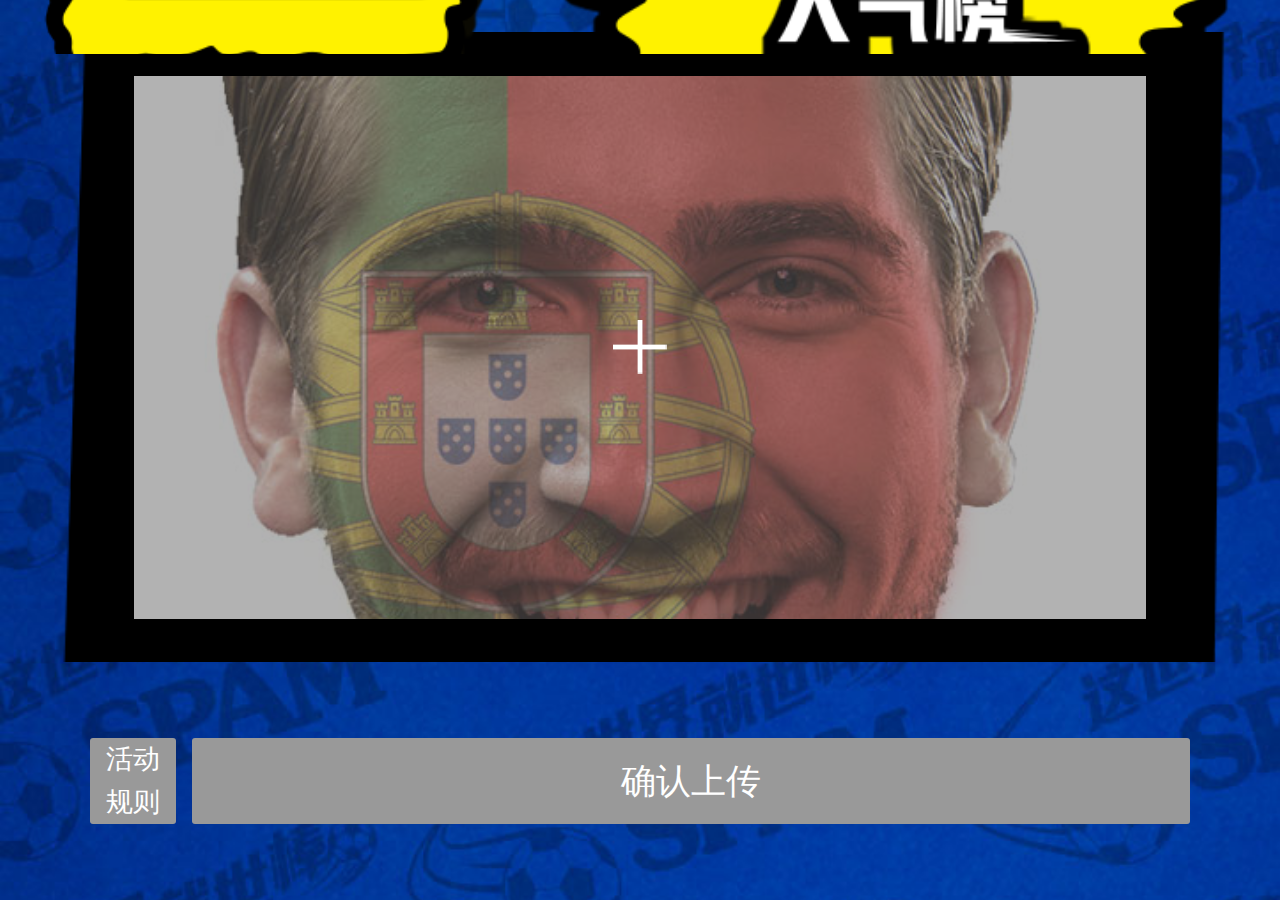
==== commit 7bb0cdaa: "table一些bug修复" ====
--- a/index.html
+++ b/index.html
@@ -14,119 +14,7 @@
 </head>
 <body>
   <div class="wrapAll">
-	<!-- loading -->
-	<div class="Loading">
-		<div class="loading_header">
-			<img class="loading_shine" src="images/loading_shine.png" alt="">
-		</div>
-		<div class="loading_mid">
-			<div class="progress">0%</div>
-			<div class="loadingTxt">Loading.....</div>
-		</div>
-		<div class="loading_footer">
-			<img class="loadImg1" src="images/loading_img.png" alt="">
-			<img class="loadImg2" src="images/loading_img.png" alt="">
-			<img class="loadImg3" src="images/loading_img.png" alt="">
-			<img class="loadImg4" src="images/loading_img.png" alt="">
-			<img class="loadImg5" src="images/loading_img.png" alt="">
-		</div>
-	</div>
-	<!-- loading结束 -->
-
-	<!-- introduce -->
-	<div class="introduce">
-		<div class="in_header">
-			为世界豪强打call,<br/>吃世帮料理！
-		</div>
-		<div class="in_mid">
-			<img class="introduce_txt" src="images/introduc_txt.png" alt="">
-			<svg class="icon icon_cursor" aria-hidden="true">
-			  <use xlink:href="#icon-dianji"></use>
-			</svg>
-		</div>
-		<div class="in_footer">
-			<div class="Green">
-        <div class="footable">
-          <img src="images/footable.png" alt="">
-        </div>
-				<p class="footShadow"></p>
-				<p class="in_foot_txt">我来打call</p>
-			</div>
-		</div>
-	</div>
-
-	<!-- introduce结束 -->
-
-	<!-- food -->
-	<div class="Food">
-		<div class="Food_list">
-			<dl class="List">
-				<dt>
-					<img src="images/shousi.png" alt="">
-					<div class="list_txt"><p>中场餐肉<br>寿司</p></div>
-				</dt>
-				<dt>
-					<img src="images/chaofan.png" alt="">
-					<div class="list_txt"><p>禁区无敌<br>黄金炒饭</p></div>
-				</dt>
-				<dt>
-					<img src="images/gaijiaofan.png" alt="">
-					<div class="list_txt"><p>炙火开球<br>冠军炒饭</p></div>
-				</dt>
-			</dl>
-		</div>
 		
-		<!-- detail -->
-			<div class="detail1 detailAll">
-				<div class="detail1_head Head_txt">
-					<i>看球料理之</i>
-					<img src="images/shousi.png" alt="">
-					<p>中场餐肉<br>寿司</p>
-				</div>
-				<div class="detail_txt">
-					<p>菜谱：XXXXXXXXXX</p>
-					<p>配料：XXXXXXXXXX</p>
-				</div>
-				<div class="detail_close">
-					<svg class="icon_detail_close" aria-hidden="true"><use xlink:href=" #icon-guanbi1"></use></svg>
-				</div>
-			</div>
-			<div class="detail2 detailAll">
-				<div class="detail2_head Head_txt">
-					<i>看球料理之</i>
-					<img src="images/chaofan.png" alt="">
-					<p>禁区无敌<br>黄金炒饭</p>
-				</div>
-				<div class="detail_txt">
-					<p>菜谱：XXXXXXXXXX</p>
-					<p>配料：XXXXXXXXXX</p>
-				</div>
-				<div class="detail_close">
-					<svg class="icon_detail_close" aria-hidden="true"><use xlink:href=" #icon-guanbi1"></use></svg>
-				</div>
-			</div>
-			<div class="detail3 detailAll">
-				<div class="detail3_head Head_txt">
-					<i>看球料理之</i>
-					<img src="images/gaijiaofan.png" alt="">
-					<p>炙火开球<br>冠军炒饭</p>
-				</div>
-				<div class="detail_txt">
-					<p>菜谱：XXXXXXXXXX</p>
-					<p>配料：XXXXXXXXXX</p>
-				</div>
-				<div class="detail_close">
-          <svg class="icon_detail_close" aria-hidden="true"><use xlink:href=" #icon-guanbi1"></use></svg>
-				</div>
-			</div>
-
-		<!-- footer -->
-		<div class="Food_footer">
-			<p>看饱了，回去打call</p>
-		</div>
-	</div>
-	<!-- food结束 -->
-	
 <!-- upLoad -->
 	<div class="upLoad">
     <div class="upLoadPage upLoadBack">
@@ -253,18 +141,22 @@
 <!-- rules -->
 	<div class="rules">
 		<div class="rules_contain">
-			<p class="rules_head">活动规则</p>
-			<p class="rules_txt">为你支持的球队加油<br/>一站到底<br/>赢取神秘大礼</p>
-			<p class="rules_txt2">根据8强赛，4强，决赛的时间<br/>共三轮抽奖</p>
-			<p class="rules_txt3">官方定期公布中奖名单，请及时关注</p>
+      <div class="rules_head">
+          <p class="rules_txt1">活动规则</p>
+          <p class="rules_txt2">为你支持的球队加油<br/>一站到底<br/>赢取神秘大礼</p>
+          <p class="rules_txt3">根据8强赛，4强，决赛的时间<br/>共三轮抽奖</p>
+          <p class="rules_txt4">官方定期公布中奖名单，请及时关注</p>
+      </div>
 			<dl class="rules_img">
 				<dt><img src="images/prize1.png" alt=""><p>2018世界杯吉祥物公仔</p></dt>
 				<dt><img src="images/prize2.png" alt=""><p>正版球衣</p></dt>
 				<dt><img src="images/prize3.png" alt=""><p>PS4+FIF<br/>A17</p></dt>
 			</dl>
-			<svg class="icon icon_back" aria-hidden="true" id= 'Back'>
-			  <use xlink:href="#icon-zhiyuanfanhui3"></use>
-			</svg>
+      <div class="rules_foot">
+        <svg class="icon icon_back" aria-hidden="true" id= 'Back'>
+          <use xlink:href="#icon-zhiyuanfanhui3"></use>
+        </svg>
+      </div>
 		</div>
 	</div>
 	<!-- rules结束 -->
@@ -276,7 +168,7 @@
     </div>
     <div class="choose_jincai">
       <p class="jincai_txt1">竞猜榜</p>
-      <p class="jincai_txt2">当前竞猜人数:</p><p class="jincai_txt3">10000</p>
+      <p class="jincai_txt2">当前竞猜人数:<i class="jincai_txt3">10000</i></p>
     </div>
     <div class="choose_mid">
       <table class="top_team">
--- a/css/main.css
+++ b/css/main.css
@@ -271,12 +271,7 @@
   height: 100vh;
   overflow: hidden;
   background-color: #f3f3f3;
-transition: all .5s linear;
--webkit-transtion: all .5s linear;
--webkit-transform: translateY(100%);
--ms-transform: translateY(100%);
--o-transform: translateY(100%);
-transform: translateY(100%);
+
 }
 .upLoad.active{
 	-webkit-transform: translateY(0);
--- a/css/main2.css
+++ b/css/main2.css
@@ -86,65 +86,7 @@
 
 /*loading结束*/
 
-/*rules*/
-.rules{
-	width: 100vw;
-	height: 100vh;
-	position: absolute;
-	overflow: hidden;
-	display: none;
-	z-index: 10001;
-	background-color: #fff;
-}
-.rules_contain{
-	display: block;
-	margin:4vh auto;
-	width: 92vw;
-	height: 92vh;
-	border:1px #0000FF solid;
-	box-shadow: 0 1px 2px #000;
-	text-align: center;
-}
-.rules_contain .rules_head{
-	font-size: .6rem;
-	color: #ff0000;
-}
-.rules_contain .rules_txt{
-	font-size: .8rem;
-	line-height: 1.8rem;
-	font-weight: bold;
-}
-.rules_contain .rules_txt2{
-	font-size: .5rem;
-    padding-top: .8rem;
-    padding-bottom: 0.5rem;
-}
-.rules_contain .rules_txt3{
-	font-size: .5rem;
-}
-.rules_img{
-	width: 92vw;
-	height: 40vw;
-}
-.rules_img dt{
-	float: left;
-	width: 25vw;
-	height: 40vw;
-	margin-left: 4.25vw;
-	margin-top: 0.5rem;
-}
-.rules_img dt img{
-	width: 100%;
-}
-.icon_back{
-    width: 1.2rem;
-    height: 1.2rem;
-  
-}
-
-
-/*face动画*/
-
+/*introduc*/
 
 .introduce{
 	position: absolute;
@@ -156,11 +98,21 @@
 .icon_cursor{
     width: 1rem;
     height: 1rem;
-    -webkit-transform: rotate(-20deg);
-    transform: rotate(-20deg);
     position: absolute;
     right: 1rem;
     bottom: 1rem;
+    -webkit-animation:  cursor linear 2s infinite alternate;
+    animation: cursor linear 2s infinite alternate;	
+}
+@keyframes cursor{
+	0%{
+		-webkit-transform: scale(.8) rotate(-20deg);
+		transform: scale(.8) rotate(-20deg);
+	}
+	100%{
+		-webkit-transform: scale(1) rotate(-20deg);
+		transform: scale(1) rotate(-20deg);
+	}
 }
 .in_header{
 	font-size: 1rem;
@@ -295,20 +247,21 @@
 	overflow: scroll;
 	-webkit-overflow-scrolling:touch;
 }
+.Food_list dl dt{
+	width: 90vw;
+	height: 24vh;
+}
 .Food_list dl dt:first-child{
 	background-color: rgb(255, 229, 57);
-	width: 90vw;
-	height: 24vh;
 }
 .Food_list dl dt:nth-child(2){
 	background-color: rgb(255, 39, 68) ;
-	width: 90vw;
-	height: 24vh;
 }
 .Food_list dl dt:nth-child(3){
 	background-color: rgb(156, 78, 158);
-	width: 90vw;
-	height: 24vh;
+}
+.Food_list dl dt:nth-child(4){
+	background-color: rgb(255, 229, 57);
 }
 .Food_list dl dt img{
 	height: 22vh;
@@ -345,9 +298,6 @@
     color: #fff;
 }
 /*detail*/
-.detail1{display: none;}
-.detail2{display: none;}
-.detail3{display: none;}
 .detailAll{
 	position: absolute;
 	top: 0;
@@ -356,6 +306,7 @@
 	height: 100%;
 	background-color: rgba(0,0,0,.8);
 	z-index: 101;
+	display: none;
 }
 .detail1_head{
     width: 90vw;
@@ -420,56 +371,71 @@
 
 }
 
-
-/*文字laoding*/
-.txt_laod{
-	position: absolute;
-	width: 100vw;
-	height: 100vh;
-	text-align: center;
-	line-height: 2rem;
-	padding-top: 15vh;
-	color: #008000;
-	font-size: .6rem;
-	letter-spacing: .1rem
-}
-
 /*rules*/
 .rules{
 	width: 100vw;
 	height: 100vh;
 	position: absolute;
-	overflow: hidden;
+	top: 0;
+	left: 0;
+	overflow: hidden;
+	display: none;
+	z-index: 10001;
+	background-color: #fff;
 }
 .rules_contain{
+	position: absolute;
+	left: 4vw;
+	top: 4vh;
 	display: block;
-	margin:4vh auto;
 	width: 92vw;
 	height: 92vh;
 	border:1px #0000FF solid;
 	box-shadow: 0 1px 2px #000;
 	text-align: center;
+	color: #000;
 }
 .rules_contain .rules_head{
-	font-size: .6rem;
-	color: #ff0000;
-}
-.rules_contain .rules_txt{
-	font-size: .8rem;
-	line-height: 1.8rem;
-	font-weight: bold;
-}
-.rules_contain .rules_txt2{
+	position: absolute;
+    top: 0;
+    left: 0;
+    width: 100%;
+    height: 60%;
+    text-align: center;
+}
+.rules_head .rules_txt1{
+    font-size: .6rem;
+    color: #ff0000;
+    margin: 2vh 0;
+}
+.rules_head .rules_txt2{
+    font-size: .8rem;
+    font-weight: bold;
+    height: 28vh;
+    line-height: 9vh;
+}
+.rules_head .rules_txt3{
 	font-size: .5rem;
-    padding-top: .8rem;
-    padding-bottom: 0.5rem;
-}
-.rules_contain .rules_txt3{
+    width: 100%;
+    position: absolute;
+    left: 50%;
+    transform: translateX(-50%);
+    bottom: 9vh;
+}
+.rules_head .rules_txt4{
 	font-size: .5rem;
+    width: 100%;
+    position: absolute;
+    left: 50%;
+    transform: translateX(-50%);
+    bottom: 3vh;
 }
 .rules_img{
-	width: 92vw;
-	height: 40vw;
+    position: absolute;
+    left: 0;
+    top: 60%;
+    width: 92vw;
+    height: 25%;
 }
 .rules_img dt{
 	float: left;
@@ -483,88 +449,26 @@
 }
 .icon_back{
     width: 1.2rem;
-    height: 1.2rem;
-  
-}
-
-/*B5*/
-.user_img{
-	position: absolute;
-	width: 100vw;
-	height: 100vh;
-}
-.user_photo{
-	border:1px dotted #000;
-	width: 80vw;
-	height: 62vh;
-	position: absolute;
-	top: 15vh;
-	left: 10vw;
-	overflow: hidden;
-	box-shadow: 1px 2px 2px #789;
-	display: table;
-	text-align: center;
-}
-.user_photo img{
-	width: 100%;
-	height: 100%;
-}
-.user_bt{
-	position: absolute;
-	top: 82vh;
-	width: 100vw;
-}
-.bt_team{
-	float: left;
-    border-radius: 6px;
-    background-color: #7c7c7c;
-    color: #fff;
-    margin-left: 10vw;
-    font-size: 0.5rem;
-    letter-spacing: 0.1rem;
-    height: 11vw;
-    width: 30vw;
-    display: table;
-    text-align: center;
-}
-.bt_team p{
-	display: table-cell;
-	vertical-align: middle;
-}
-.bt_top{
-	float: left;
-    border-radius: 6px;
-    background-color: #7c7c7c;
-    color: #fff;
-    margin-left: 2vw;
-    font-size: 0.5rem;
-    height: 11vw;
-    width: 50vw;
-    display: table;
-    text-align: center;
-}
-.bt_top p{
-	display: table-cell;
-	vertical-align: middle;
-}
-.icon_xuanzhuan{
-	width: 1rem;
-    height: 1rem;
-    fill: currentColor;
-    vertical-align: -0.15em
-}
-/*B5结束*/
+    height: 1.2rem; 
+}
+.rules_foot{
+	position: absolute;
+	left: 0;
+	bottom: 5%;
+	width: 100%;
+	text-align: center;
+}
 /*B6*/
 .user_choose{
 	position: absolute;
 	top:0;
 	left: 0;
-	width: 100%;
+	width: 100vw;
 	height: 100%;
 	background-color: #fff;
 	z-index: 1002;
-	transition: all .5s linear;
-	-webkit-transtion: all .5s linear;
+	transition: transform .5s linear;
+	-webkit-transtion: transform .5s linear;
 	-webkit-transform: translateY(-100%);
 	transform: translateY(-100%);
 }
@@ -577,7 +481,7 @@
 	top: 0;
 	left: 0;
 	width: 100vw;
-	height: 23vh;
+	height: 23%;
 }
 .choose_head img{
 	width: 100%;
@@ -585,17 +489,18 @@
 }
 .choose_jincai{
 	position: absolute;
-	top:23vh;
+	top:23%;
 	left: 0;
     width: 100vw;
-    height: 4vh;
+    height: 4%;
     background-color: rgb(128, 0, 0);
     font-size: 0.4rem;
     color: #fff;
-    line-height: 4vh;
+    display: table;
 }
 .choose_jincai p{
-	display: inline;
+	display: table-cell;
+	vertical-align: middle;
 }
 .jincai_txt1{
 	padding-left: 3vw;
@@ -609,11 +514,11 @@
 
 .choose_mid{
 	position: absolute;
-	top:27vh;
+	top:27%;
 	left: 0;
 	width: 100vw;
 	color: #fff;
-	height: 45vh;
+	height: 40%;
 	overflow: hidden;
 }
 .choose_mid .top_team{
@@ -626,11 +531,11 @@
 	display: table;
 	width: 100%;
 	table-layout: fixed;
-	height: 5vh;
+	height: 14%;
 }
 .top_team .Tbody{
 	display: block;
-	height:40vh;
+	height:88%;
 	overflow-y:scroll;
 	-webkit-overflow-scrolling:touch;
 }
@@ -694,8 +599,8 @@
 .choose_foot{
 	width: 100vw;
 	position: absolute;
-	bottom: 5vh;
-	height: 23vh;
+	bottom: 3%;
+	height: 28%;
 	overflow: hidden;
 }
 
@@ -774,54 +679,57 @@
 	top: 0;
 	left: 0;
 	width: 100vw;
-	height: 100vh;
+	height: 100%;
 	z-index: 100;
 }
 .cover_contain{
 	position: absolute;
 	left: 10vw;
-	top:13vh;
+	top:13%;
 	width: 80vw;
-	height: 55vh;
+	height: 55%;
 	background-color: #fff;
+	overflow: hidden;
 }
 .contain_head{
-	position: absolute;
-	top: 0;
-	left: 0;
-	height: 5vh;
-	background-color:rgb(245, 121, 59); 
-	color: #fff;
-	line-height: 5vh;
-	display: table;
-	width: 100%;
+    position: absolute;
+    top: 0;
+    left: 0;
+    height: 9%;
+    background-color: rgb(245, 121, 59);
+    color: #fff;
+    display: table;
+    width: 101%;
 }
 .contain_head p{
-	display: inline;
 	font-size: .4rem;
-	color: #fff;
-	padding-left: .6rem;
+    color: #fff;
+    padding-left: .6rem;
+    display: table-cell;
+    vertical-align: middle;
 }
 .icon_close{
-    fill: currentColor;
-    width: 3vh;
-    height: 3vh;
+ 	fill: currentColor;
+    width: 5vw;
+    height: 5vw;
 }
 .head_close{
-    float: right;
-    width: 3vh;
-    height: 3vh;
-    margin-top: 1vh;
+    width: 8vw;
+    height: 5vw;
+    padding-top: 0vw;
     margin-right: 3vw;
     overflow: hidden;
+    display: table-cell;
+    vertical-align: middle;
 }
 .contain_mid {
 	position: absolute;
-	top: 5vh;
-	left: 0;
-	height: 35vh;
-	width: 100%;
-	text-align: center;
+	top: 9%;
+	left: 0;
+	height: 65%;
+	width: 100%;
+	text-align: center;
+	overflow: hidden;
 }
 .contain_midH{
 	position: absolute;
@@ -831,11 +739,13 @@
 	height: 70%;
 	overflow: hidden;
 	text-align: center;
+	line-height: 11vw;
 }
 .contain_mid h2{
-	font-style: normal;
-	color: #FF0000;
-	font-size: .8rem;
+    font-style: normal;
+    color: #FF0000;
+    font-size: .8rem;
+    margin-top: .5rem;
 }
 .contain_mid p{
 	font-style: normal;
@@ -846,7 +756,6 @@
 	font-style: normal;
 	color: #000;
 	font-size: .8rem;
-	margin-bottom: 1rem;
 }
 .contain_form{
 	position: absolute;
@@ -862,17 +771,19 @@
 	text-align: center;
 }
 .contain_mid .phoneNum{
-    width: 70%;
+	width: 60%;
+    height: 34%;
     border-radius: 2vw;
     border: 1px solid #A9A9A9;
-    padding: .2vh 2vh;
+    padding: .2vw 2vw;
     text-align: center;
     letter-spacing: .2vw;
 }
 .contain_mid .phoneSubmit{
-	display: block;
+    display: block;
+    font-size: 5vw;
     width: 16vw;
-    margin: 2vh auto 0;
+    margin: 2vw auto 0;
     border-radius: 3vw;
     border: 1px solid #A9A9A9;
 }
@@ -885,7 +796,7 @@
     overflow: hidden;
     position: absolute;
     left: 0;
-    height: 14vh;
+    height: 26%;
     text-align: center;
 }
 
@@ -918,15 +829,15 @@
  	left: 0;
  	top:0;
  	width: 100vw;
- 	height: 100vh;
+ 	height: 100%;
  	display: none;
  }
  .success{
  	position: absolute;
  	width: 80vw;
-	height: 30vh;
+	height: 30%;
  	z-index: 100;
- 	top:20vh;
+ 	top:20%;
  	left: 10vw;
  	background-color: #fff;
  	text-align: center;
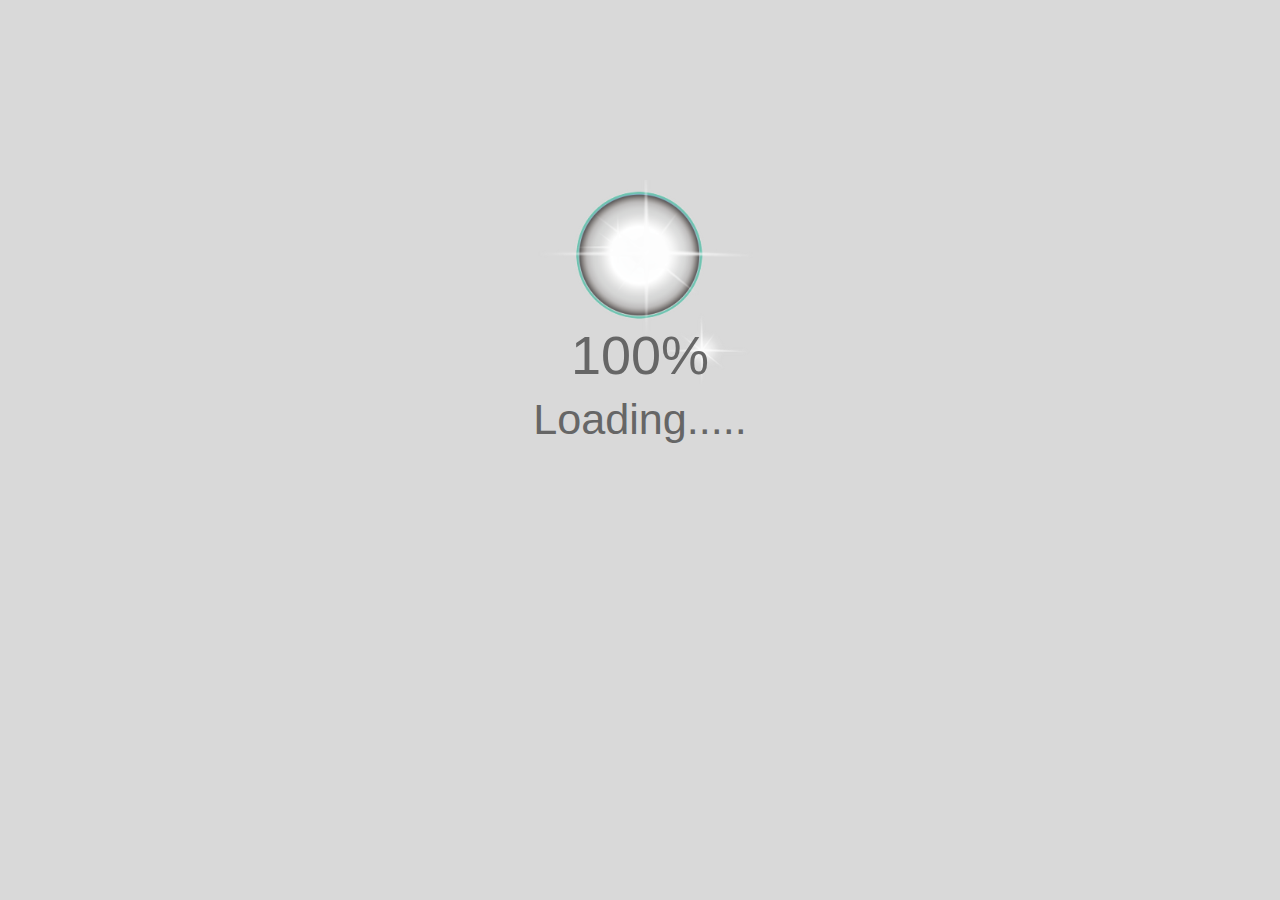
==== commit eee3ae3f: "完成修复" ====
--- a/index.html
+++ b/index.html
@@ -14,7 +14,139 @@
 </head>
 <body>
   <div class="wrapAll">
+	<!-- loading -->
+	<div class="Loading">
+		<div class="loading_header">
+			<img class="loading_shine" src="images/loading_shine.png" alt="">
+		</div>
+		<div class="loading_mid">
+			<div class="progress">0%</div>
+			<div class="loadingTxt">Loading.....</div>
+		</div>
+		<div class="loading_footer">
+			<img class="loadImg1" src="images/loading_img.png" alt="">
+			<img class="loadImg2" src="images/loading_img.png" alt="">
+			<img class="loadImg3" src="images/loading_img.png" alt="">
+			<img class="loadImg4" src="images/loading_img.png" alt="">
+			<img class="loadImg5" src="images/loading_img.png" alt="">
+		</div>
+	</div>
+	<!-- loading结束 -->
+
+	<!-- introduce -->
+	<div class="introduce">
+		<div class="in_header">
+			为世界豪强打call,<br/>吃世帮料理！
+		</div>
+		<div class="in_mid">
+			<img class="introduce_txt" src="images/introduc_txt.png" alt="">
+			<svg class="icon icon_cursor" aria-hidden="true">
+			  <use xlink:href="#icon-dianji"></use>
+			</svg>
+		</div>
+		<div class="in_footer">
+			<div class="Green">
+        <div class="footable">
+          <img src="images/footable.png" alt="">
+        </div>
+				<p class="footShadow"></p>
+				<p class="in_foot_txt">我来打call</p>
+			</div>
+		</div>
+	</div>
+
+	<!-- introduce结束 -->
+
+	<!-- food -->
+	<div class="Food">
+		<div class="Food_list">
+			<dl class="List">
+				<dt>
+					<img src="images/shousi.png" alt="">
+					<div class="list_txt"><p>中场餐肉<br>寿司</p></div>
+				</dt>
+				<dt>
+					<img src="images/chaofan.png" alt="">
+					<div class="list_txt"><p>禁区无敌<br>黄金炒饭</p></div>
+				</dt>
+				<dt>
+					<img src="images/gaijiaofan.png" alt="">
+					<div class="list_txt"><p>炙火开球<br>冠军炒饭</p></div>
+				</dt>
+        <dt>
+          <img src="images/shousi.png" alt="">
+          <div class="list_txt"><p>中场餐肉<br>寿司</p></div>
+        </dt>
+
+			</dl>
+		</div>
 		
+		<!-- detail -->
+			<div class="detail1 detailAll">
+				<div class="detail1_head Head_txt">
+					<i>看球料理之</i>
+					<img src="images/shousi.png" alt="">
+					<p>中场餐肉<br>寿司</p>
+				</div>
+				<div class="detail_txt">
+					<p>菜谱：XXXXXXXXXX</p>
+					<p>配料：XXXXXXXXXX</p>
+				</div>
+				<div class="detail_close">
+					<svg class="icon_detail_close" aria-hidden="true"><use xlink:href=" #icon-guanbi1"></use></svg>
+				</div>
+			</div>
+			<div class="detail2 detailAll">
+				<div class="detail2_head Head_txt">
+					<i>看球料理之</i>
+					<img src="images/chaofan.png" alt="">
+					<p>禁区无敌<br>黄金炒饭</p>
+				</div>
+				<div class="detail_txt">
+					<p>菜谱：XXXXXXXXXX</p>
+					<p>配料：XXXXXXXXXX</p>
+				</div>
+				<div class="detail_close">
+					<svg class="icon_detail_close" aria-hidden="true"><use xlink:href=" #icon-guanbi1"></use></svg>
+				</div>
+			</div>
+			<div class="detail3 detailAll">
+				<div class="detail3_head Head_txt">
+					<i>看球料理之</i>
+					<img src="images/gaijiaofan.png" alt="">
+					<p>炙火开球<br>冠军炒饭</p>
+				</div>
+				<div class="detail_txt">
+					<p>菜谱：XXXXXXXXXX</p>
+					<p>配料：XXXXXXXXXX</p>
+				</div>
+				<div class="detail_close">
+          <svg class="icon_detail_close" aria-hidden="true"><use xlink:href=" #icon-guanbi1"></use></svg>
+				</div>
+			</div>
+      <div class="detail4 detailAll">
+        <div class="detail1_head Head_txt">
+          <i>看球料理之</i>
+          <img src="images/shousi.png" alt="">
+          <p>中场餐肉<br>寿司</p>
+        </div>
+        <div class="detail_txt">
+          <p>菜谱：XXXXXXXXXX</p>
+          <p>配料：XXXXXXXXXX</p>
+        </div>
+        <div class="detail_close">
+          <svg class="icon_detail_close" aria-hidden="true"><use xlink:href=" #icon-guanbi1"></use></svg>
+        </div>
+      </div>
+
+
+		<!-- footer -->
+		<div class="Food_footer">
+			<p>看饱了，回去打call</p>
+		</div>
+	</div>
+	<!-- food结束 -->
+	
 <!-- upLoad -->
 	<div class="upLoad">
     <div class="upLoadPage upLoadBack">
--- a/css/main.css
+++ b/css/main.css
@@ -271,7 +271,12 @@
   height: 100vh;
   overflow: hidden;
   background-color: #f3f3f3;
-
+transition: all .5s linear;
+-webkit-transtion: all .5s linear;
+-webkit-transform: translateY(100%);
+-ms-transform: translateY(100%);
+-o-transform: translateY(100%);
+transform: translateY(100%);
 }
 .upLoad.active{
 	-webkit-transform: translateY(0);
--- a/css/main2.css
+++ b/css/main2.css
@@ -526,6 +526,9 @@
 	height: 100%;
 	border-collapse:collapse;
 	border:0px;
+	position: absolute;
+	top:0;
+	left: 0;
 }
 .top_team .Thead,  .Tbody tr{
 	display: table;
